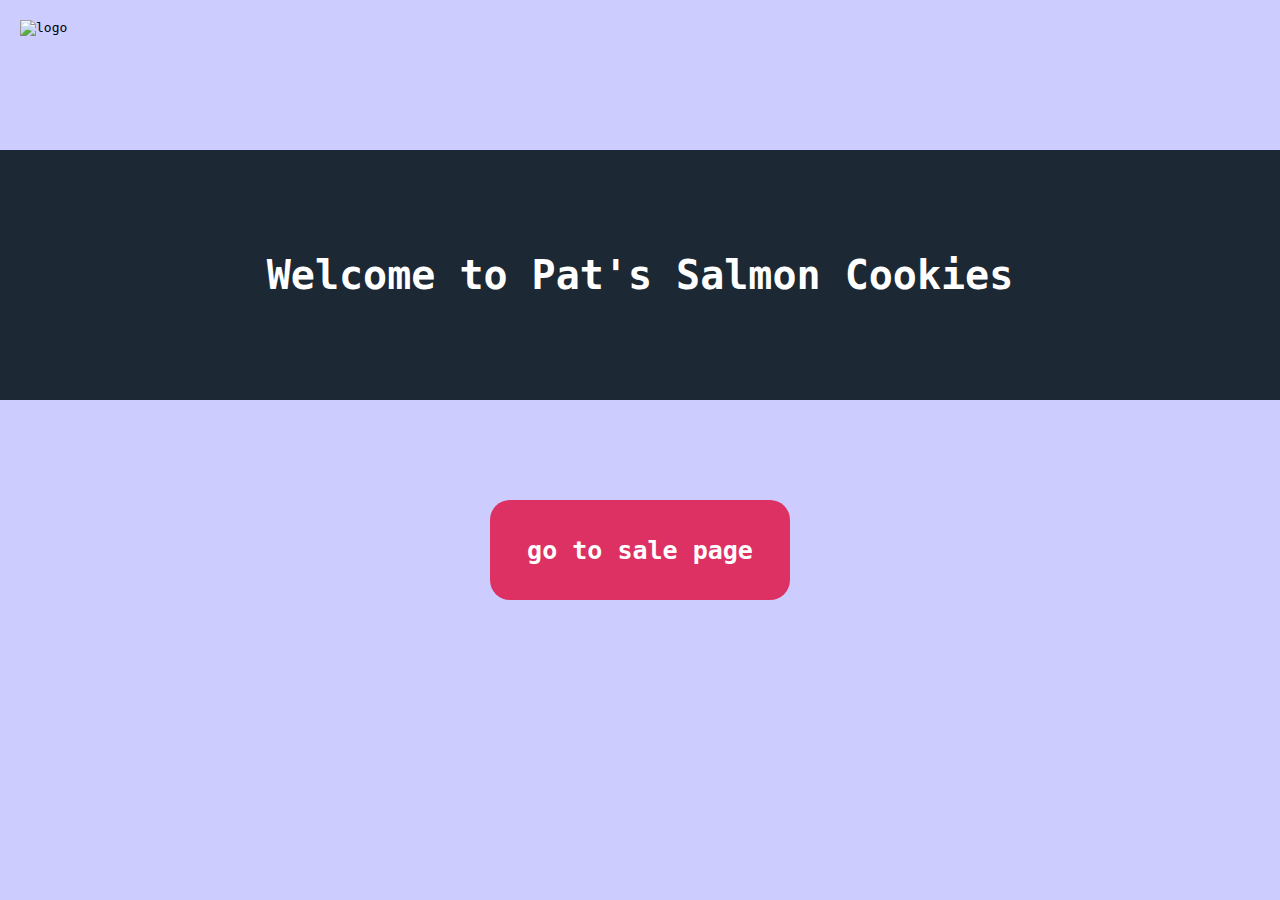
==== index.html @ a7c8516c "create Lab6" ====
<!DOCTYPE html>
<html lang="en">
<head>
    <meta charset="UTF-8">
    <meta http-equiv="X-UA-Compatible" content="IE=edge">
    <meta name="viewport" content="width=device-width, initial-scale=1.0">
    <title>Pat Salmon Cookies</title>
    <link rel="stylesheet" href="./index.css">
</head>
<body>
    <div class="container">
        <div class="header">
            <div class="logo">
                <img src="https://codefellows.github.io/code-201-guide/curriculum/class-06/lab/assets/salmon.png" alt="logo">
            </div>
            <div class="banner">
                Welcome to Pat's Salmon Cookies
            </div>
        </div>

        <div class="sale-page">
            <a href="sales.html">go to sale page</a>
        </div>
    </div>
</body>
</html>
---- index.css ----
* {
    margin: 0;
    padding: 0;
    box-sizing: border-box;
}

:root {
    --bg1: #6495ED;
    --bg2:#CCCCFF;
    --header: #DE3163;
    --text: #1C2833;
    --white: #fff;
}

body {
    font-family: monospace;
}

.container {
    width: 100%;
    min-height: 100vh;
    background-color: var(--bg2);
}

.header .logo {
    width: 200px;
    height: 150px;
    padding: 20px;
}

.logo img {
    width: 100%;
}

.header .banner {
    width: 100%;
    height: 250px;
    background-color: var(--text);
    color: var(--white);
    font-size: 40px;
    font-weight: bolder;
    display: flex;
    justify-content: center;
    align-items: center;
}

/* --- link to sale page --- */

.sale-page {
    margin: 100px auto;
    width: 300px;
    height: 100px;
    background-color: var(--header);
    display: flex;
    align-items: center;
    justify-content: center;
    border-radius: 20px;
}

.sale-page a {
    text-decoration: none;
    color: var(--white);
    font-size: 25px;
    font-weight: bold;
}
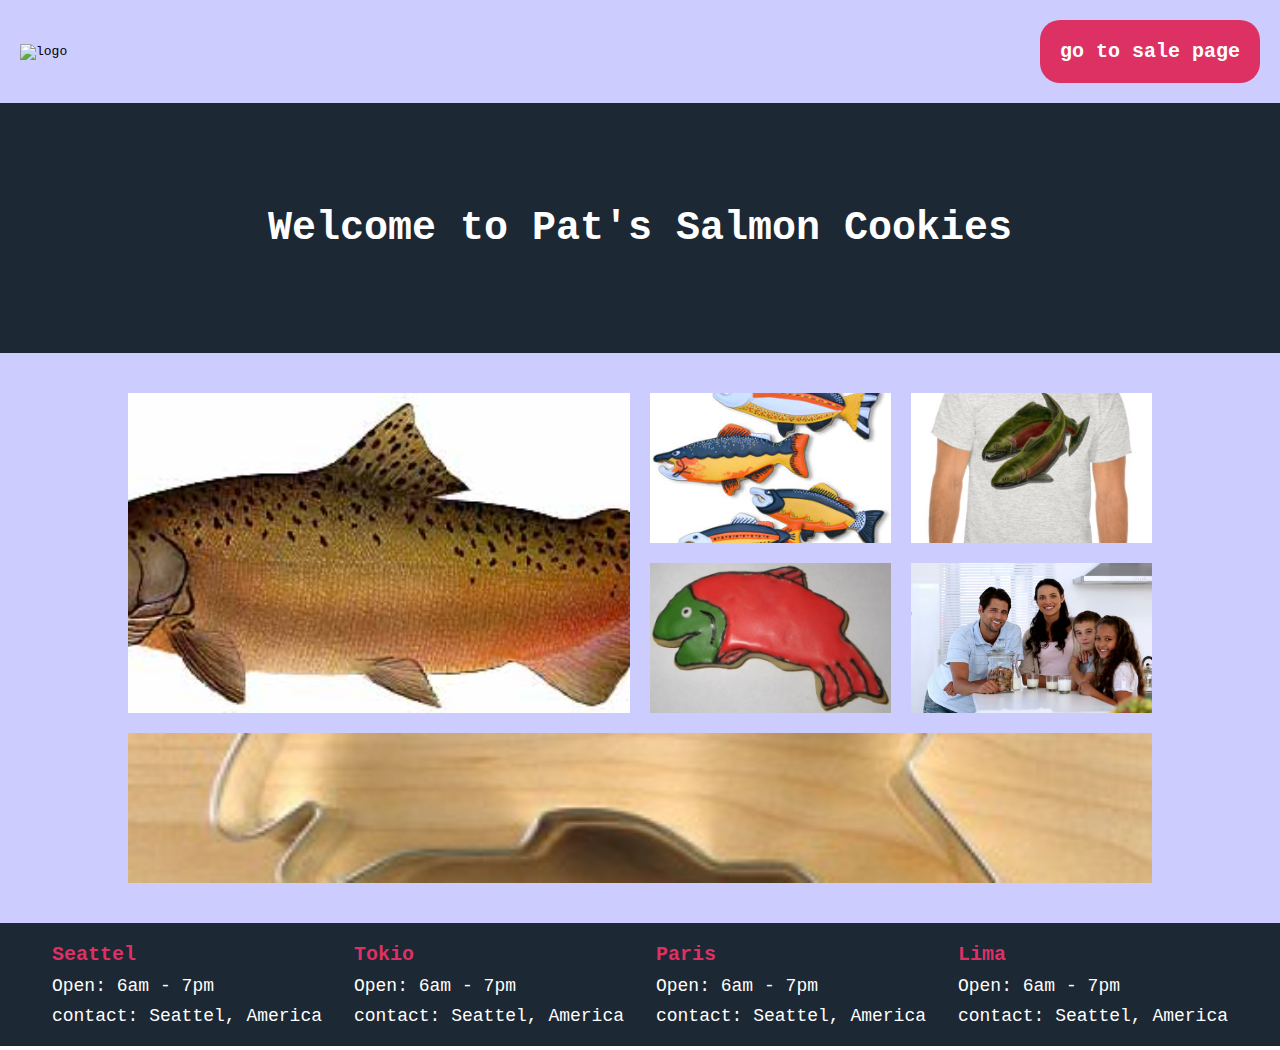
==== commit b0f7ea45: "udate img to pan's page" ====
--- a/index.html
+++ b/index.html
@@ -13,14 +13,65 @@
             <div class="logo">
                 <img src="https://codefellows.github.io/code-201-guide/curriculum/class-06/lab/assets/salmon.png" alt="logo">
             </div>
-            <div class="banner">
-                Welcome to Pat's Salmon Cookies
+            
+            <div class="sale-page">
+                <a href="sales.html">go to sale page</a>
+            </div>
+        </div>
+        
+        <div class="banner">
+            Welcome to Pat's Salmon Cookies
+        </div>
+
+        <div class="gallery">
+
+            <div class="gallery-item">
+                <img src="./img/chinook.jpg" alt="">
+            </div>
+
+            <div class="gallery-item">
+                <img src="./img/fish.jpg" alt="">
+            </div>
+
+            <div class="gallery-item">
+                <img src="./img/shirt.jpg" alt="">
+            </div>
+
+            <div class="gallery-item">
+                <img src="./img/frosted-cookie.jpg" alt="">
+            </div>
+            
+            <div class="gallery-item">
+                <img src="./img/family.jpg" alt="">
+            </div>
+
+            <div class="gallery-item">
+                <img src="./img/cutter.jpeg" alt="">
             </div>
         </div>
 
-        <div class="sale-page">
-            <a href="sales.html">go to sale page</a>
-        </div>
+        <footer>
+            <div class="footer-item">
+                <h3>Seattel</h3>
+                <p>Open: 6am - 7pm</p>
+                <p>contact: Seattel, America</p>
+            </div>
+            <div class="footer-item">
+                <h3>Tokio</h3>
+                <p>Open: 6am - 7pm</p>
+                <p>contact: Seattel, America</p>
+            </div>
+            <div class="footer-item">
+                <h3>Paris</h3>
+                <p>Open: 6am - 7pm</p>
+                <p>contact: Seattel, America</p>
+            </div>
+            <div class="footer-item">
+                <h3>Lima</h3>
+                <p>Open: 6am - 7pm</p>
+                <p>contact: Seattel, America</p>
+            </div>
+        </footer>
     </div>
 </body>
 </html>--- a/index.css
+++ b/index.css
@@ -22,17 +22,39 @@
     background-color: var(--bg2);
 }
 
-.header .logo {
-    width: 200px;
-    height: 150px;
+.header {
+    width: 100%;
     padding: 20px;
+    display: flex;
+    justify-content: space-between;
+    align-items: center;
+    height: fit-content;    
+}
+
+.logo {
+    width: 300px;
 }
 
 .logo img {
     width: 100%;
 }
 
-.header .banner {
+.sale-page {
+    background-color: var(--header);
+    border-radius: 20px;
+    display: flex;
+    align-items: center;
+    padding: 20px;
+    cursor: pointer;
+}
+.sale-page a {
+    text-decoration: none;
+    color: var(--white);
+    font-size: 20px;
+    font-weight: bold;
+}
+
+.banner {
     width: 100%;
     height: 250px;
     background-color: var(--text);
@@ -44,22 +66,48 @@
     align-items: center;
 }
 
-/* --- link to sale page --- */
-
-.sale-page {
-    margin: 100px auto;
-    width: 300px;
-    height: 100px;
-    background-color: var(--header);
-    display: flex;
-    align-items: center;
-    justify-content: center;
-    border-radius: 20px;
+/* gallery */
+.gallery {
+    width: 80%;
+    margin: 40px auto;
+    display: grid;
+    grid-template-columns: repeat(4, 1fr);
+    grid-template-rows: repeat(3, 150px);
+    gap: 20px;
 }
 
-.sale-page a {
-    text-decoration: none;
+.gallery .gallery-item img {
+    width: 100%;
+    height: 100%;
+    object-fit: cover;
+}
+
+.gallery-item:first-of-type {
+    grid-column: 1 / 3;
+    grid-row: 1 / 3;
+}
+
+.gallery-item:last-of-type {
+    grid-column: 1 / 5;
+    grid-row: 3 / 4;
+}
+
+/* footer */
+footer {
+    width: 100%;
+    background-color: var(--text);
     color: var(--white);
-    font-size: 25px;
-    font-weight: bold;
+    padding: 20px;
+    display: flex;
+    justify-content: space-evenly;
+    align-items: center;
 }
+
+.footer-item h3 {
+    color: #DE3163;
+    font-size: 20px;
+}
+.footer-item p {
+    font-size: 18px;
+    margin-top: 10px;
+}